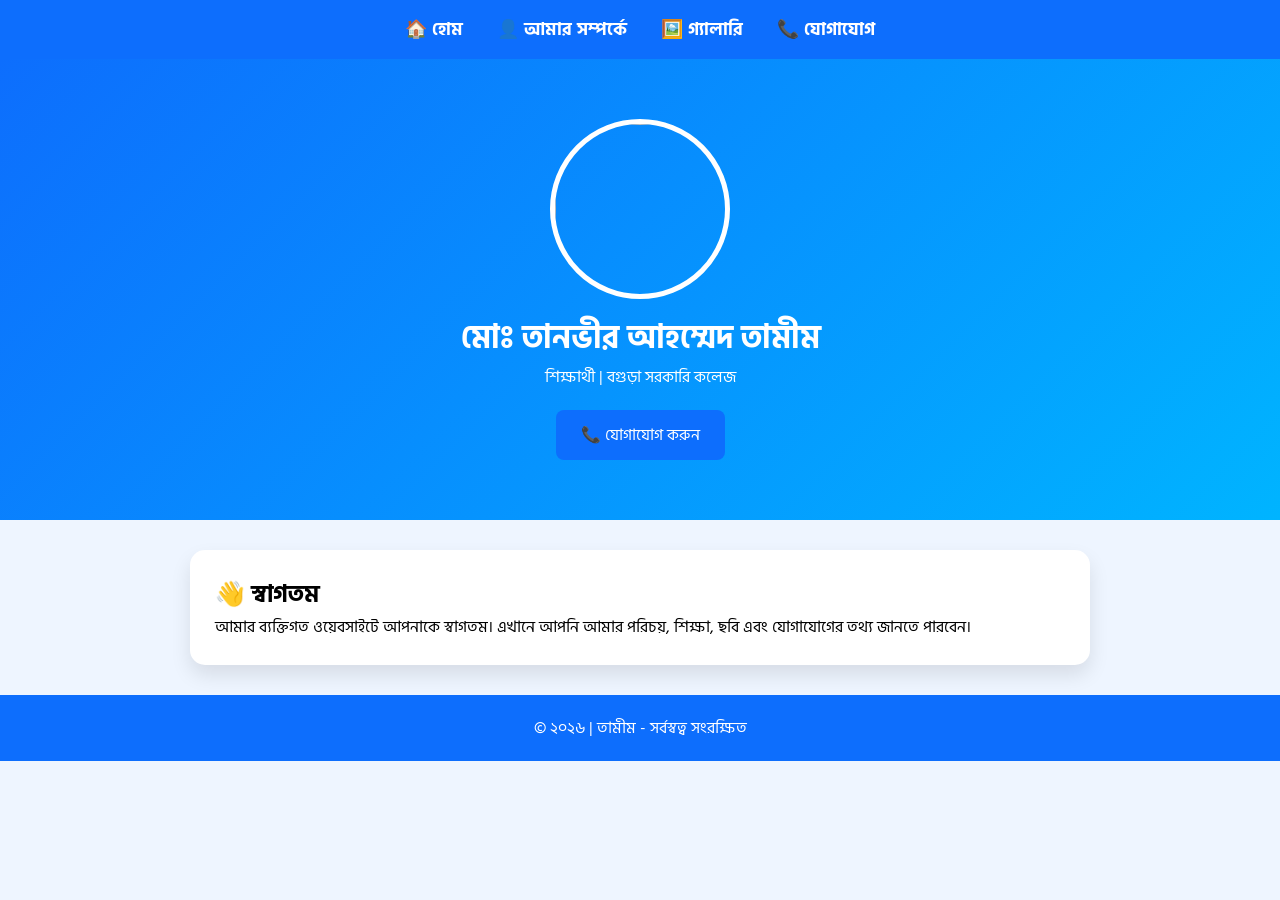
==== index.html @ 07c3ad66 "Add files via upload" ====
<!DOCTYPE html>
<html lang="bn">
<head>
<meta charset="UTF-8">
<meta name="viewport" content="width=device-width, initial-scale=1.0">
<title>মোঃ তানভীর আহম্মেদ তামীম</title>

<link href="https://fonts.googleapis.com/css2?family=Hind+Siliguri:wght@400;600;700&display=swap" rel="stylesheet">

<style>

*{
margin:0;
padding:0;
box-sizing:border-box;
font-family:'Hind Siliguri',sans-serif;
}

body{
background:#eef5ff;
}

nav{
background:#0d6efd;
padding:15px;
text-align:center;
}

nav a{
color:white;
text-decoration:none;
margin:15px;
font-size:18px;
font-weight:bold;
}

header{
background:linear-gradient(135deg,#0d6efd,#00b4ff);
padding:60px;
text-align:center;
color:white;
}

.profile{
width:180px;
height:180px;
border-radius:50%;
border:5px solid white;
object-fit:cover;
}

.card{
width:90%;
max-width:900px;
margin:30px auto;
background:white;
padding:25px;
border-radius:15px;
box-shadow:0 10px 20px rgba(0,0,0,.1);
}

.button{
display:inline-block;
padding:12px 25px;
background:#0d6efd;
color:white;
text-decoration:none;
border-radius:8px;
margin-top:20px;
}

footer{
background:#0d6efd;
color:white;
text-align:center;
padding:20px;
margin-top:30px;
}

</style>

</head>

<body>

<nav>

<a href="index.html">🏠 হোম</a>

<a href="about.html">👤 আমার সম্পর্কে</a>

<a href="gallery.html">🖼️ গ্যালারি</a>

<a href="contact.html">📞 যোগাযোগ</a>

</nav>

<header>

<img src="https://i.ibb.co/HTzVRMbq/IMG-20260524-103828262.jpg" class="profile">

<h1>মোঃ তানভীর আহম্মেদ তামীম</h1>

<p>শিক্ষার্থী | বগুড়া সরকারি কলেজ</p>

<a href="contact.html" class="button">
📞 যোগাযোগ করুন
</a>

</header>

<div class="card">

<h2>👋 স্বাগতম</h2>

<p>

আমার ব্যক্তিগত ওয়েবসাইটে আপনাকে স্বাগতম।

এখানে আপনি আমার পরিচয়, শিক্ষা, ছবি এবং যোগাযোগের তথ্য জানতে পারবেন।

</p>

</div>

<footer>

© ২০২৬ | তামীম - সর্বস্বত্ব সংরক্ষিত

</footer>

</body>
</html>
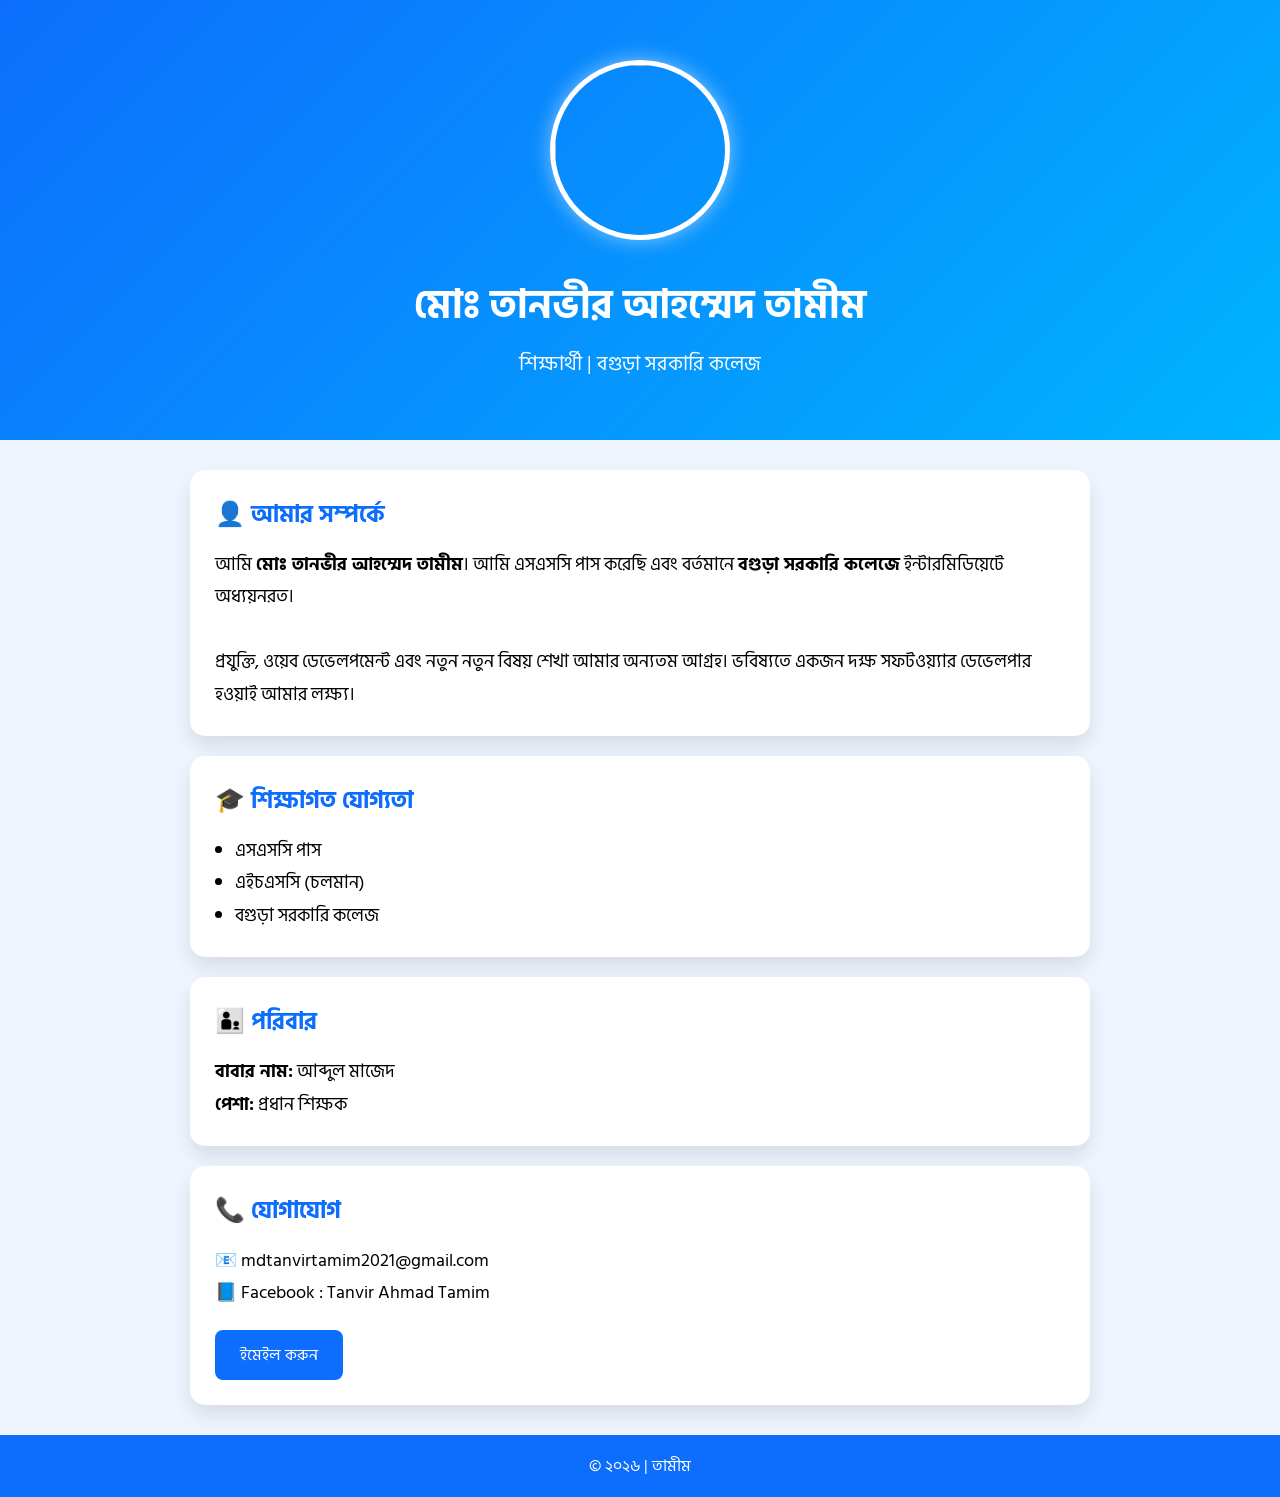
==== commit e0776fd8: "Add files via upload" ====
--- a/index.html
+++ b/index.html
@@ -5,10 +5,9 @@
 <meta name="viewport" content="width=device-width, initial-scale=1.0">
 <title>মোঃ তানভীর আহম্মেদ তামীম</title>
 
-<link href="https://fonts.googleapis.com/css2?family=Hind+Siliguri:wght@400;600;700&display=swap" rel="stylesheet">
+<link href="https://fonts.googleapis.com/css2?family=Hind+Siliguri:wght@400;500;600;700&display=swap" rel="stylesheet">
 
 <style>
-
 *{
 margin:0;
 padding:0;
@@ -20,80 +19,97 @@
 background:#eef5ff;
 }
 
-nav{
-background:#0d6efd;
-padding:15px;
-text-align:center;
-}
-
-nav a{
-color:white;
-text-decoration:none;
-margin:15px;
-font-size:18px;
-font-weight:bold;
-}
-
 header{
 background:linear-gradient(135deg,#0d6efd,#00b4ff);
-padding:60px;
+padding:60px 20px;
 text-align:center;
-color:white;
+color:#fff;
 }
 
 .profile{
 width:180px;
 height:180px;
 border-radius:50%;
+object-fit:cover;
 border:5px solid white;
-object-fit:cover;
+box-shadow:0 0 20px rgba(255,255,255,.5);
+transition:.4s;
+}
+
+.profile:hover{
+transform:scale(1.05);
+}
+
+h1{
+margin-top:20px;
+font-size:40px;
+}
+
+header p{
+font-size:20px;
+margin-top:10px;
+}
+
+.container{
+width:90%;
+max-width:900px;
+margin:30px auto;
 }
 
 .card{
-width:90%;
-max-width:900px;
-margin:30px auto;
-background:white;
+background:#fff;
 padding:25px;
+margin-bottom:20px;
 border-radius:15px;
 box-shadow:0 10px 20px rgba(0,0,0,.1);
+transition:.3s;
+}
+
+.card:hover{
+transform:translateY(-5px);
+}
+
+.card h2{
+color:#0d6efd;
+margin-bottom:15px;
+}
+
+.card p,
+.card li{
+font-size:18px;
+line-height:1.8;
+}
+
+ul{
+padding-left:20px;
 }
 
 .button{
 display:inline-block;
+margin-top:20px;
 padding:12px 25px;
 background:#0d6efd;
 color:white;
 text-decoration:none;
 border-radius:8px;
-margin-top:20px;
+}
+
+.button:hover{
+background:#004fc4;
 }
 
 footer{
 background:#0d6efd;
 color:white;
 text-align:center;
-padding:20px;
+padding:18px;
 margin-top:30px;
 }
-
 </style>
 
 </head>
 
 <body>
-
-<nav>
-
-<a href="index.html">🏠 হোম</a>
-
-<a href="about.html">👤 আমার সম্পর্কে</a>
-
-<a href="gallery.html">🖼️ গ্যালারি</a>
-
-<a href="contact.html">📞 যোগাযোগ</a>
-
-</nav>
 
 <header>
 
@@ -103,29 +119,74 @@
 
 <p>শিক্ষার্থী | বগুড়া সরকারি কলেজ</p>
 
-<a href="contact.html" class="button">
-📞 যোগাযোগ করুন
-</a>
+</header>
 
-</header>
+<div class="container">
 
 <div class="card">
 
-<h2>👋 স্বাগতম</h2>
+<h2>👤 আমার সম্পর্কে</h2>
 
 <p>
 
-আমার ব্যক্তিগত ওয়েবসাইটে আপনাকে স্বাগতম।
+আমি <b>মোঃ তানভীর আহম্মেদ তামীম</b>।
 
-এখানে আপনি আমার পরিচয়, শিক্ষা, ছবি এবং যোগাযোগের তথ্য জানতে পারবেন।
+আমি এসএসসি পাস করেছি এবং বর্তমানে
+<b>বগুড়া সরকারি কলেজে</b>
+ইন্টারমিডিয়েটে অধ্যয়নরত।
+
+<br><br>
+
+প্রযুক্তি, ওয়েব ডেভেলপমেন্ট এবং নতুন নতুন বিষয় শেখা আমার অন্যতম আগ্রহ।
+ভবিষ্যতে একজন দক্ষ সফটওয়্যার ডেভেলপার হওয়াই আমার লক্ষ্য।
 
 </p>
 
 </div>
 
+<div class="card">
+
+<h2>🎓 শিক্ষাগত যোগ্যতা</h2>
+
+<ul>
+<li>এসএসসি পাস</li>
+<li>এইচএসসি (চলমান)</li>
+<li>বগুড়া সরকারি কলেজ</li>
+</ul>
+
+</div>
+
+<div class="card">
+
+<h2>👨‍👦 পরিবার</h2>
+
+<p><b>বাবার নাম:</b> আব্দুল মাজেদ</p>
+
+<p><b>পেশা:</b> প্রধান শিক্ষক</p>
+
+</div>
+
+<div class="card">
+
+<h2>📞 যোগাযোগ</h2>
+
+<p>📧 mdtanvirtamim2021@gmail.com</p>
+
+<p>📘 Facebook : Tanvir Ahmad Tamim</p>
+
+<a href="mailto:mdtanvirtamim2021@gmail.com" class="button">
+
+ইমেইল করুন
+
+</a>
+
+</div>
+
+</div>
+
 <footer>
 
-© ২০২৬ | তামীম - সর্বস্বত্ব সংরক্ষিত
+© ২০২৬ | তামীম
 
 </footer>
 
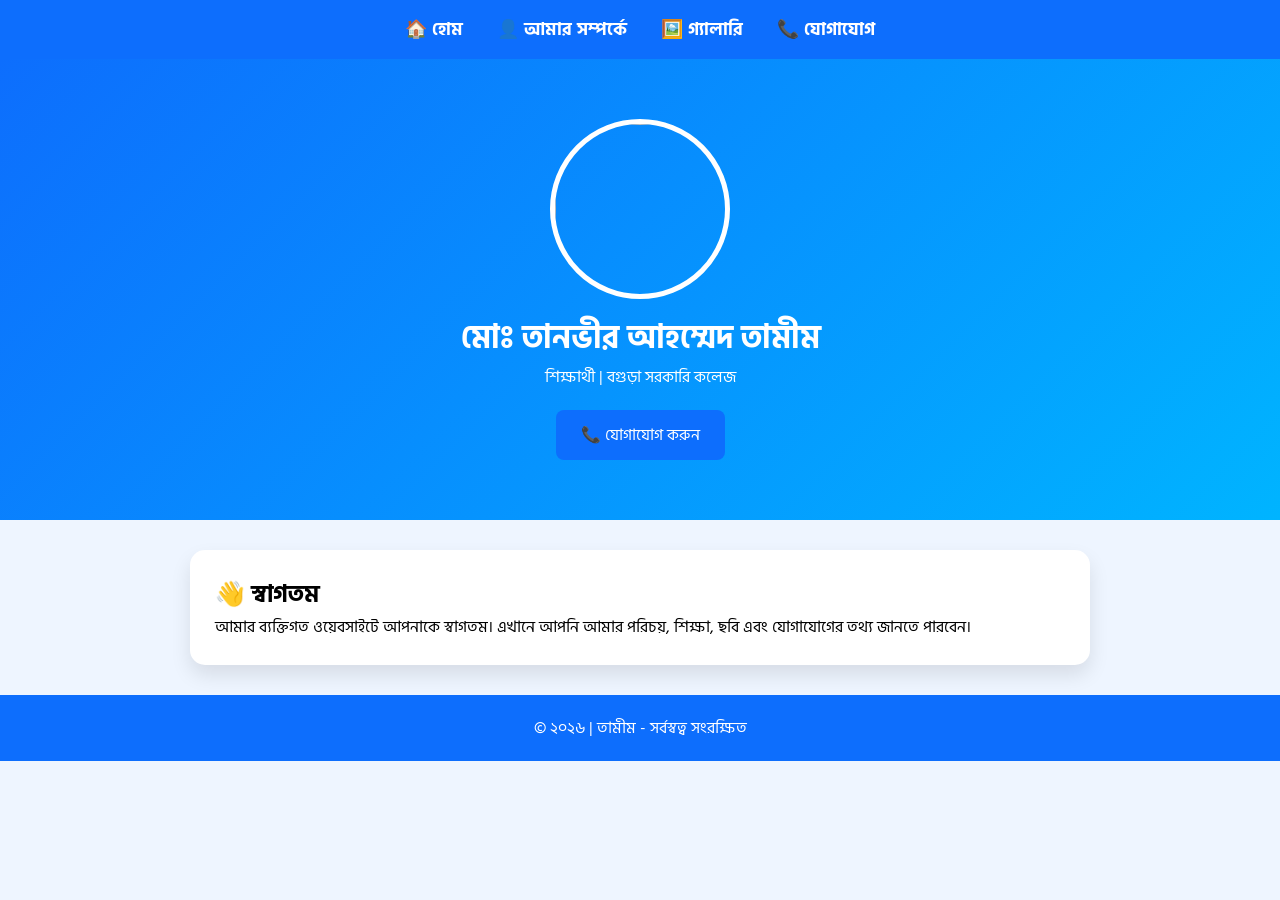
==== commit 3156feb6: "Add files via upload" ====
--- a/index.html
+++ b/index.html
@@ -5,9 +5,10 @@
 <meta name="viewport" content="width=device-width, initial-scale=1.0">
 <title>মোঃ তানভীর আহম্মেদ তামীম</title>
 
-<link href="https://fonts.googleapis.com/css2?family=Hind+Siliguri:wght@400;500;600;700&display=swap" rel="stylesheet">
+<link href="https://fonts.googleapis.com/css2?family=Hind+Siliguri:wght@400;600;700&display=swap" rel="stylesheet">
 
 <style>
+
 *{
 margin:0;
 padding:0;
@@ -19,97 +20,80 @@
 background:#eef5ff;
 }
 
+nav{
+background:#0d6efd;
+padding:15px;
+text-align:center;
+}
+
+nav a{
+color:white;
+text-decoration:none;
+margin:15px;
+font-size:18px;
+font-weight:bold;
+}
+
 header{
 background:linear-gradient(135deg,#0d6efd,#00b4ff);
-padding:60px 20px;
+padding:60px;
 text-align:center;
-color:#fff;
+color:white;
 }
 
 .profile{
 width:180px;
 height:180px;
 border-radius:50%;
+border:5px solid white;
 object-fit:cover;
-border:5px solid white;
-box-shadow:0 0 20px rgba(255,255,255,.5);
-transition:.4s;
 }
 
-.profile:hover{
-transform:scale(1.05);
-}
-
-h1{
-margin-top:20px;
-font-size:40px;
-}
-
-header p{
-font-size:20px;
-margin-top:10px;
-}
-
-.container{
+.card{
 width:90%;
 max-width:900px;
 margin:30px auto;
-}
-
-.card{
-background:#fff;
+background:white;
 padding:25px;
-margin-bottom:20px;
 border-radius:15px;
 box-shadow:0 10px 20px rgba(0,0,0,.1);
-transition:.3s;
-}
-
-.card:hover{
-transform:translateY(-5px);
-}
-
-.card h2{
-color:#0d6efd;
-margin-bottom:15px;
-}
-
-.card p,
-.card li{
-font-size:18px;
-line-height:1.8;
-}
-
-ul{
-padding-left:20px;
 }
 
 .button{
 display:inline-block;
-margin-top:20px;
 padding:12px 25px;
 background:#0d6efd;
 color:white;
 text-decoration:none;
 border-radius:8px;
-}
-
-.button:hover{
-background:#004fc4;
+margin-top:20px;
 }
 
 footer{
 background:#0d6efd;
 color:white;
 text-align:center;
-padding:18px;
+padding:20px;
 margin-top:30px;
 }
+
 </style>
 
 </head>
 
 <body>
+
+<nav>
+
+<a href="index.html">🏠 হোম</a>
+
+<a href="about.html">👤 আমার সম্পর্কে</a>
+
+<a href="gallery.html">🖼️ গ্যালারি</a>
+
+<a href="contact.html">📞 যোগাযোগ</a>
+
+</nav>
 
 <header>
 
@@ -119,74 +103,29 @@
 
 <p>শিক্ষার্থী | বগুড়া সরকারি কলেজ</p>
 
+<a href="contact.html" class="button">
+📞 যোগাযোগ করুন
+</a>
+
 </header>
-
-<div class="container">
 
 <div class="card">
 
-<h2>👤 আমার সম্পর্কে</h2>
+<h2>👋 স্বাগতম</h2>
 
 <p>
 
-আমি <b>মোঃ তানভীর আহম্মেদ তামীম</b>।
+আমার ব্যক্তিগত ওয়েবসাইটে আপনাকে স্বাগতম।
 
-আমি এসএসসি পাস করেছি এবং বর্তমানে
-<b>বগুড়া সরকারি কলেজে</b>
-ইন্টারমিডিয়েটে অধ্যয়নরত।
-
-<br><br>
-
-প্রযুক্তি, ওয়েব ডেভেলপমেন্ট এবং নতুন নতুন বিষয় শেখা আমার অন্যতম আগ্রহ।
-ভবিষ্যতে একজন দক্ষ সফটওয়্যার ডেভেলপার হওয়াই আমার লক্ষ্য।
+এখানে আপনি আমার পরিচয়, শিক্ষা, ছবি এবং যোগাযোগের তথ্য জানতে পারবেন।
 
 </p>
 
 </div>
 
-<div class="card">
-
-<h2>🎓 শিক্ষাগত যোগ্যতা</h2>
-
-<ul>
-<li>এসএসসি পাস</li>
-<li>এইচএসসি (চলমান)</li>
-<li>বগুড়া সরকারি কলেজ</li>
-</ul>
-
-</div>
-
-<div class="card">
-
-<h2>👨‍👦 পরিবার</h2>
-
-<p><b>বাবার নাম:</b> আব্দুল মাজেদ</p>
-
-<p><b>পেশা:</b> প্রধান শিক্ষক</p>
-
-</div>
-
-<div class="card">
-
-<h2>📞 যোগাযোগ</h2>
-
-<p>📧 mdtanvirtamim2021@gmail.com</p>
-
-<p>📘 Facebook : Tanvir Ahmad Tamim</p>
-
-<a href="mailto:mdtanvirtamim2021@gmail.com" class="button">
-
-ইমেইল করুন
-
-</a>
-
-</div>
-
-</div>
-
 <footer>
 
-© ২০২৬ | তামীম
+© ২০২৬ | তামীম - সর্বস্বত্ব সংরক্ষিত
 
 </footer>
 
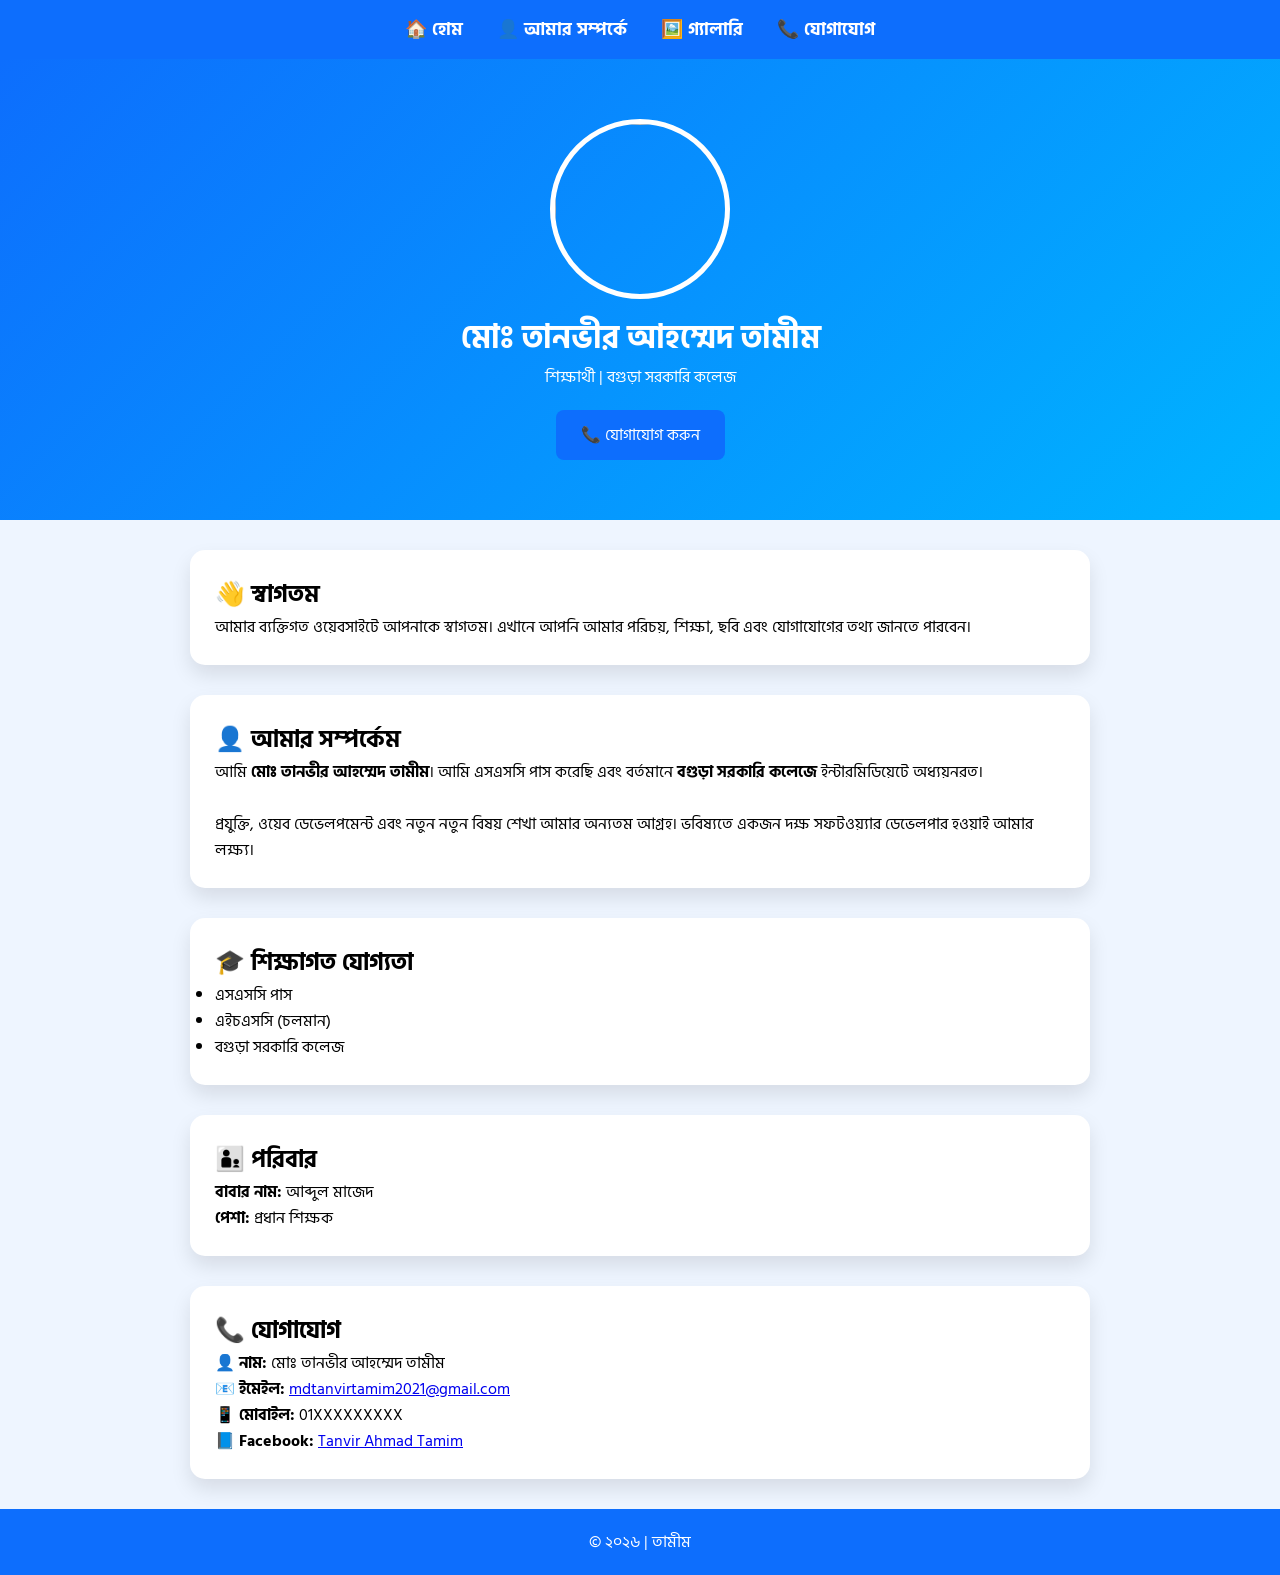
==== commit 062c636d: "Update index.html" ====
--- a/index.html
+++ b/index.html
@@ -4,7 +4,7 @@
 <meta charset="UTF-8">
 <meta name="viewport" content="width=device-width, initial-scale=1.0">
 <title>মোঃ তানভীর আহম্মেদ তামীম</title>
-
+<link rel="stylesheet" href="style.css">
 <link href="https://fonts.googleapis.com/css2?family=Hind+Siliguri:wght@400;600;700&display=swap" rel="stylesheet">
 
 <style>
@@ -109,9 +109,11 @@
 
 </header>
 
-<div class="card">
-
-<h2>👋 স্বাগতম</h2>
+<div class="container">
+
+<div class="card">
+
+<h2><h2>👋 স্বাগতম</h2>
 
 <p>
 
@@ -123,11 +125,78 @@
 
 </div>
 
+<div class="card">
+
+<h2><h2>👤 আমার সম্পর্কেম</h2>
+
+<ul>
+আমি <b>মোঃ তানভীর আহম্মেদ তামীম</b>।
+
+আমি এসএসসি পাস করেছি এবং বর্তমানে
+<b>বগুড়া সরকারি কলেজে</b>
+ইন্টারমিডিয়েটে অধ্যয়নরত।
+
+<br><br>
+
+প্রযুক্তি, ওয়েব ডেভেলপমেন্ট এবং নতুন নতুন বিষয় শেখা আমার অন্যতম আগ্রহ।
+ভবিষ্যতে একজন দক্ষ সফটওয়্যার ডেভেলপার হওয়াই আমার লক্ষ্য।
+
+</p>
+
+</div>
+
+<div class="card">
+
+<h2>🎓 শিক্ষাগত যোগ্যতা</h2>
+
+<ul>
+<li>এসএসসি পাস</li>
+<li>এইচএসসি (চলমান)</li>
+<li>বগুড়া সরকারি কলেজ</li>
+</ul>
+
+</div>
+
+<div class="card">
+
+<h2>👨‍👦 পরিবার</h2>
+
+<p><b>বাবার নাম:</b> আব্দুল মাজেদ</p>
+
+<p><b>পেশা:</b> প্রধান শিক্ষক</p>
+
+</div>
+
+<div class="card">
+
+<h2>📞 যোগাযোগ</h2>
+
+<div class="info">
+
+<p><b>👤 নাম:</b> মোঃ তানভীর আহম্মেদ তামীম</p>
+
+<p><b>📧 ইমেইল:</b>
+<a href="mailto:mdtanvirtamim2021@gmail.com">
+mdtanvirtamim2021@gmail.com
+</a>
+</p>
+
+<p><b>📱 মোবাইল:</b> 01XXXXXXXXX</p>
+
+<p><b>📘 Facebook:</b>
+<a href="https://facebook.com/" target="_blank">
+Tanvir Ahmad Tamim
+</a>
+
+</div>
+
+</div>
+
 <footer>
 
-© ২০২৬ | তামীম - সর্বস্বত্ব সংরক্ষিত
+© ২০২৬ | তামীম
 
 </footer>
 
 </body>
-</html>+</html>
--- a/style.css
+++ b/style.css
@@ -0,0 +1,21 @@
+<nav class="navbar">
+
+<div class="logo">
+<a href="index.html">তামীম</a>
+</div>
+
+<ul>
+
+<li><a href="index.html">🏠 হোম</a></li>
+
+<li><a href="about.html">👤 আমার সম্পর্কে</a></li>
+
+<li><a href="education.html">🎓 শিক্ষা</a></li>
+
+<li><a href="gallery.html">🖼️ গ্যালারি</a></li>
+
+<li><a href="contact.html">📞 যোগাযোগ</a></li>
+
+</ul>
+
+</nav>
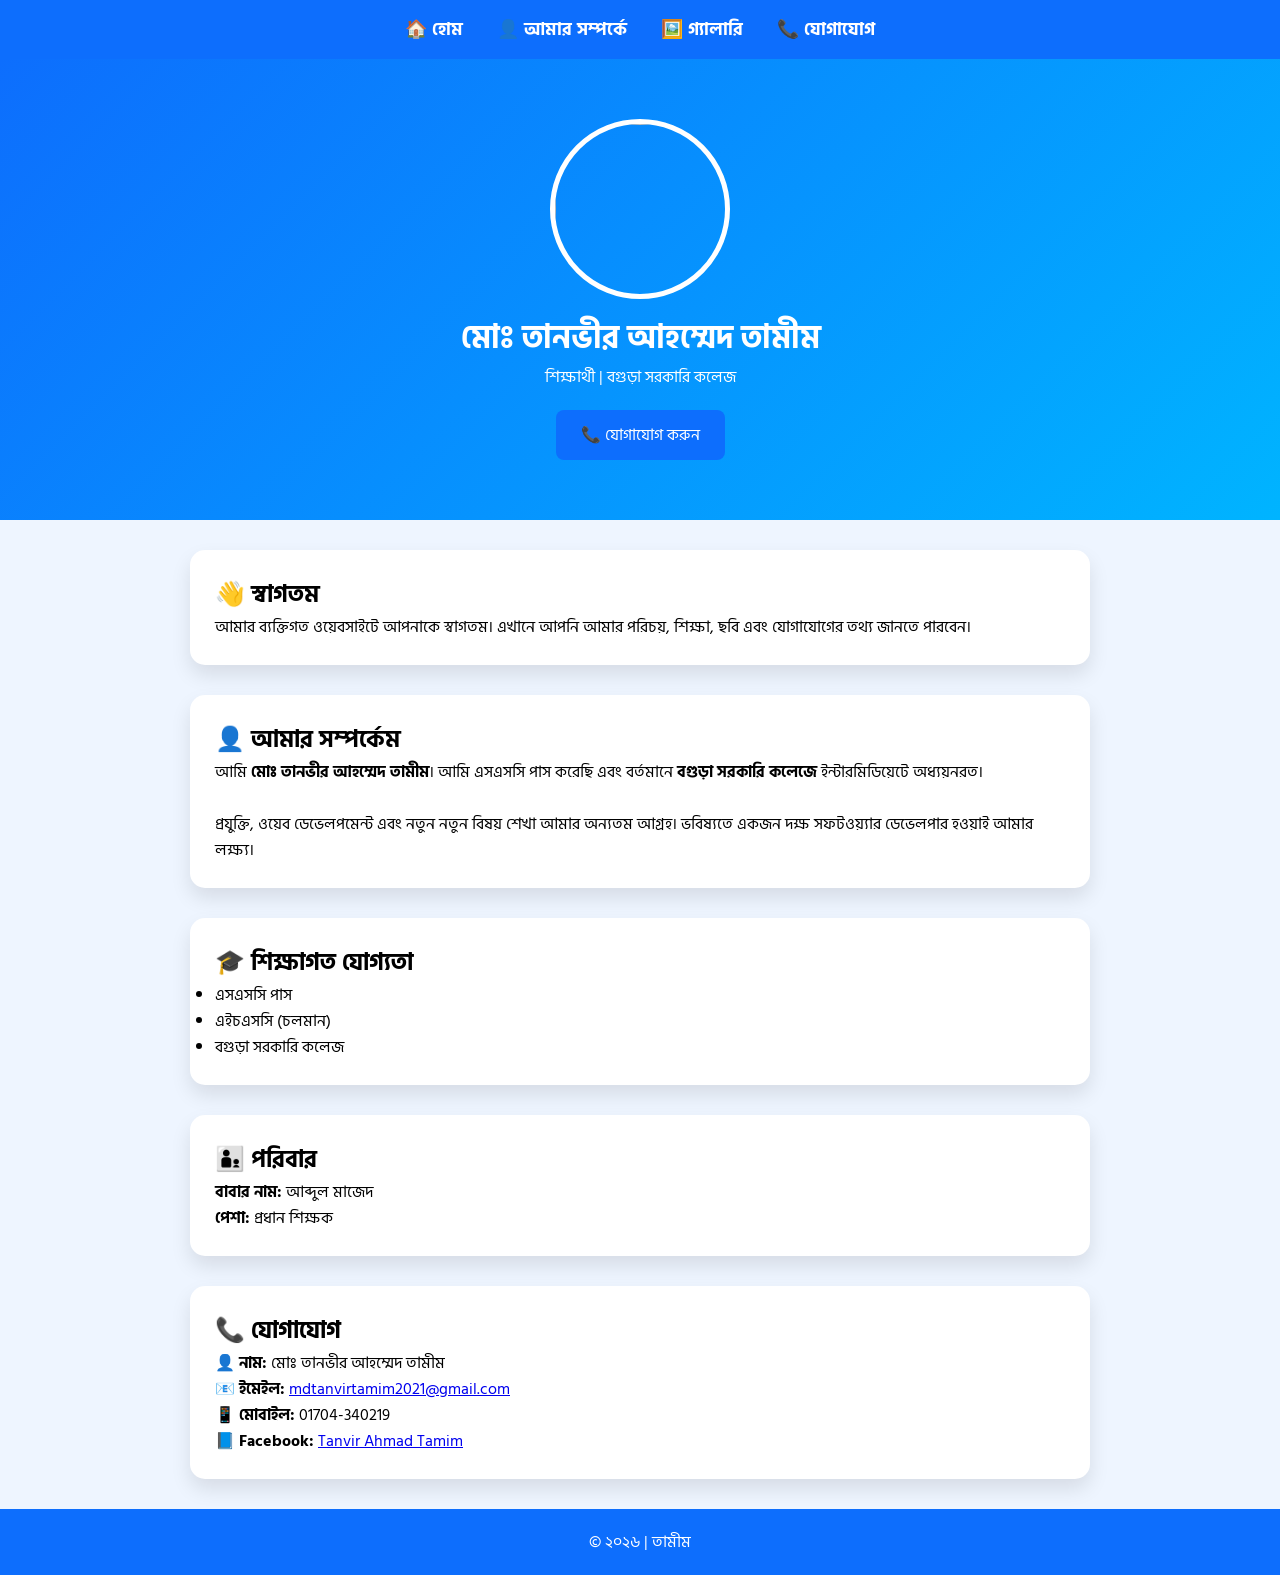
==== commit bd0a8a79: "Update mobile number in index.html" ====
--- a/index.html
+++ b/index.html
@@ -181,7 +181,7 @@
 </a>
 </p>
 
-<p><b>📱 মোবাইল:</b> 01XXXXXXXXX</p>
+<p><b>📱 মোবাইল:</b> 01704-340219</p>
 
 <p><b>📘 Facebook:</b>
 <a href="https://facebook.com/" target="_blank">
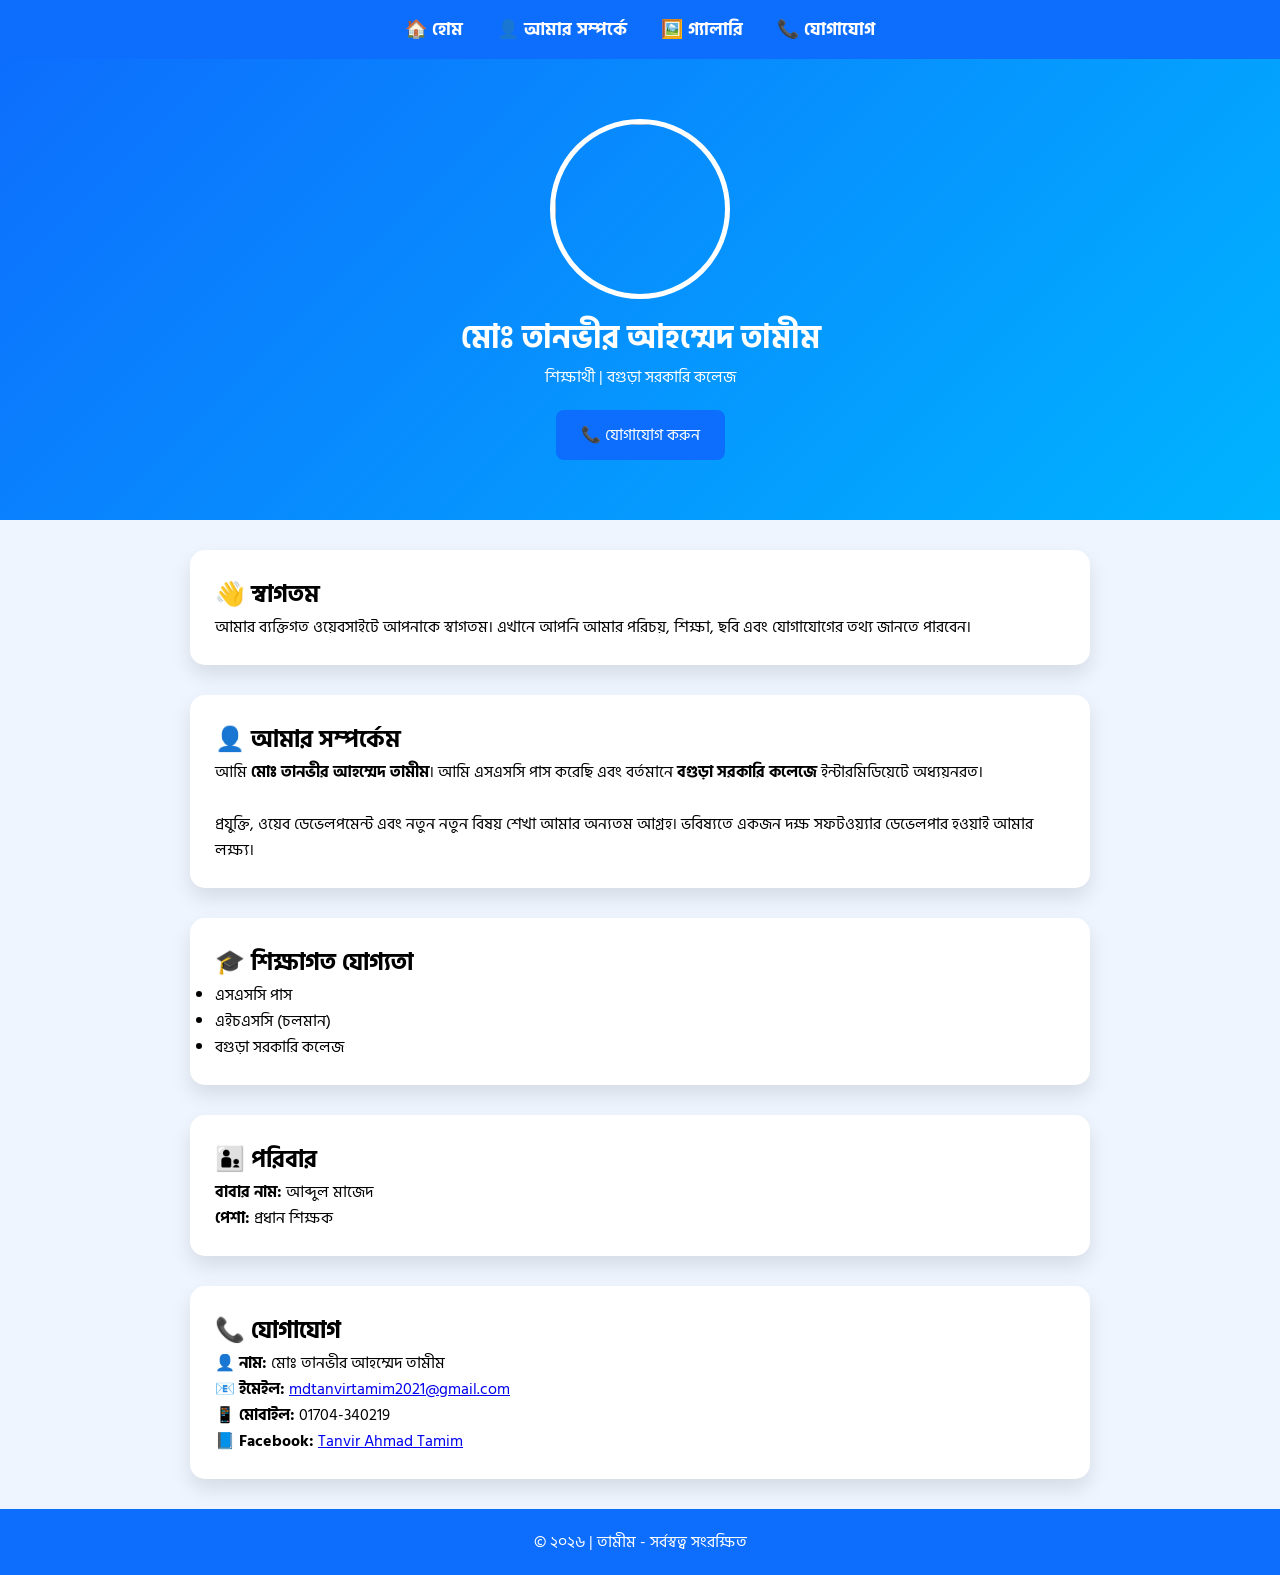
==== commit b7e442b2: "Update index.html" ====
--- a/index.html
+++ b/index.html
@@ -194,7 +194,7 @@
 
 <footer>
 
-© ২০২৬ | তামীম
+© ২০২৬ | তামীম - সর্বস্বত্ব সংরক্ষিত
 
 </footer>
 
